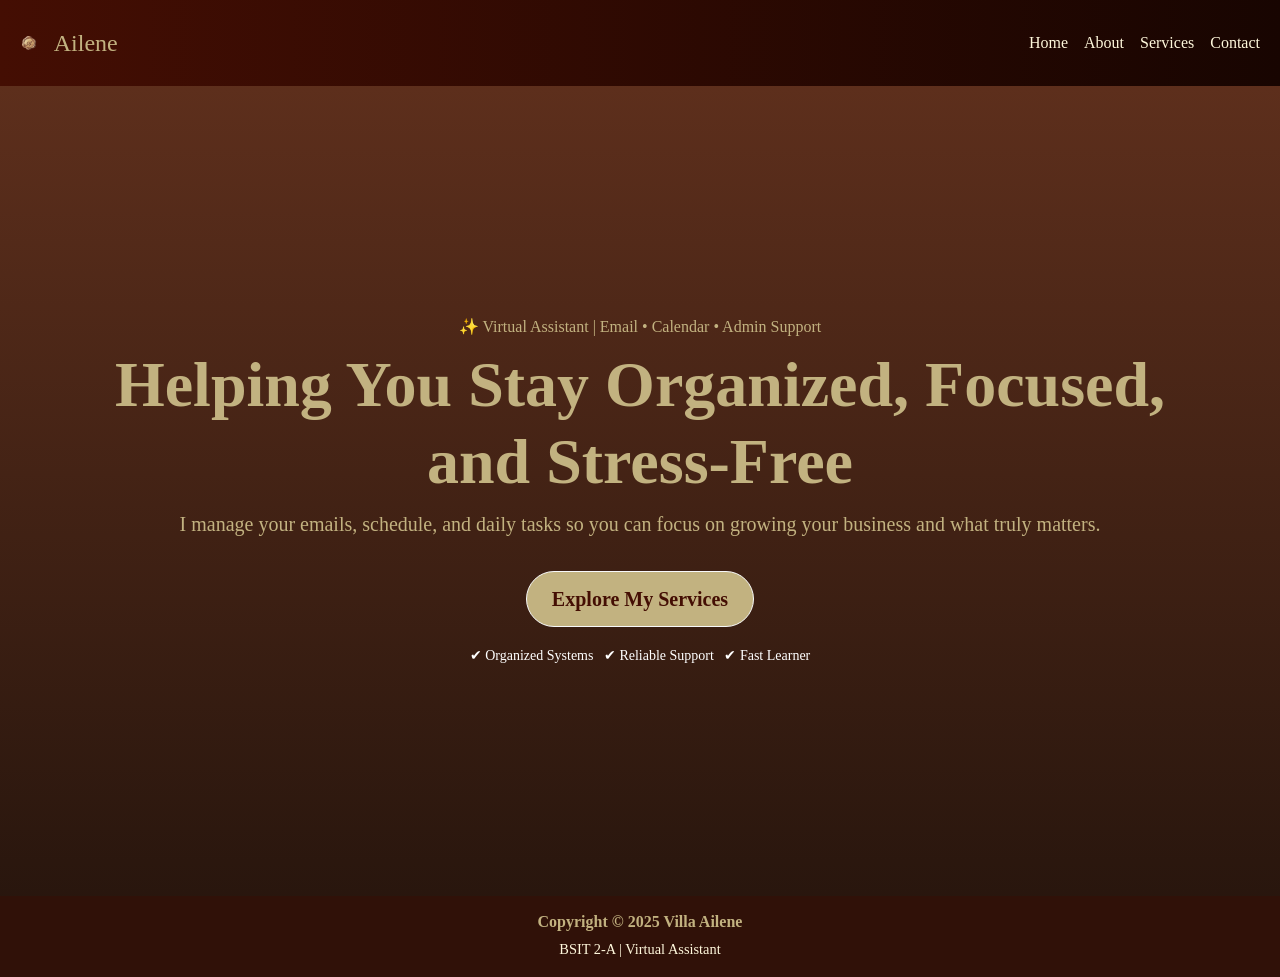
==== index.html @ b61763fe "Add files via upload" ====
<!DOCTYPE html>
<html lang="en">
<head>
  <meta name="viewport" content="width=device-width, initial-scale=1.0">
   <meta charset="UTF-8">
   <title>Villa Ailene | Home</title>
   <link href="https://cdn.jsdelivr.net/npm/bootstrap@5.3.0/dist/css/bootstrap.min.css" rel="stylesheet">
   <link rel="stylesheet" href="style.css">
</head>
<body>
<!-- Navbar -->
<nav class="navbar navbar-expand-lg navbar-dark bg-primary">
  <div class="container-fluid">
    <a class="navbar-brand d-flex align-items-center" href="index.html">
      <img src="logo.png" alt="Ailene Logo" class="logo-img">
      <span class="brand-text">Ailene</span>
    </a>
    <button class="navbar-toggler" type="button" data-bs-toggle="collapse" 
            data-bs-target="#navbarNav" aria-controls="navbarNav" aria-expanded="false" 
            aria-label="Toggle navigation">
      <span class="navbar-toggler-icon"></span>
    </button>
    <div class="collapse navbar-collapse" id="navbarNav">
      <ul class="navbar-nav ms-auto">
        <li class="nav-item"><a class="nav-link active" href="index.html">Home</a></li>
        <li class="nav-item"><a class="nav-link" href="about.html">About</a></li>
        <li class="nav-item"><a class="nav-link" href="services.html">Services</a></li>
        <li class="nav-item"><a class="nav-link" href="contact.html">Contact</a></li>
      </ul>
    </div>
  </div>
</nav>


   <!-- Hero Section -->
<header class="hero d-flex align-items-center text-center text-white">
    <div class="container">
        <p class="mb-2">✨ Virtual Assistant | Email • Calendar • Admin Support</p>
        <h1 class="display-3 fw-bold">Helping You Stay Organized, Focused, and Stress-Free</h1>
        <p class="lead">I manage your emails, schedule, and daily tasks so you can focus on growing your business and what truly matters.</p>
        <a href="services.html" class="btn btn-light btn-lg mt-3">Explore My Services</a>
        <div class="mt-3">
            <small>✔ Organized Systems &nbsp; ✔ Reliable Support &nbsp; ✔ Fast Learner</small>
        </div>
    </div>
</header>

    <!-- Footer -->
    <footer class="footer mt-auto py-3 bg-dark text-white text-center">
        <div class="container">
            <h5 class="fw-bold">Copyright &copy; 2025 Villa Ailene</h5>
            <p class="mb-0">BSIT 2-A | Virtual Assistant </p>
        </div>
    </footer>

    <script src="https://cdn.jsdelivr.net/npm/bootstrap@5.3.0/dist/js/bootstrap.bundle.min.js"></script>
</body>
</html>
---- style.css ----
/* 🔹 GENERAL STYLES */
body {
    font-family: 'Poppins';
    margin: 0;
    display: flex;
    flex-direction: column;
    min-height: 100vh;
    padding: 0;  
    background: #C2B280; 
    color: #180501;
}

/* 🔹 NAVBAR */
.navbar {
    background: linear-gradient(90deg, #440E03, #180501);
}
.navbar-brand {
    font-family: 'Merriweather';
    color: #C2B280  !important;
    font-size: 1.5rem;
}
.nav-link {
    color: #FFF8DC  !important;
    transition: color 0.3s ease;
}
.nav-link:hover {
    color: #C2B280  !important;
}

/* Logo image inside navbar */
.navbar-brand img {
  height: 100%;        /* controls vertical size */
  width: auto;         /* keeps proportions */
  max-height: 60px;
  display: block;
  margin-right: 8px;   /* spacing from nav links */
  border-radius: 6px;  /* optional: rounded corners */
}

/* Adjust for smaller screens */
@media (max-width: 768px) {
  .navbar-brand img {
    height: 30px;      /* smaller logo on mobile */
  }
}


/* 🔹 HERO SECTION (used in index.html) */
.hero {
    height: 90vh;
    background: linear-gradient(rgba(68, 14, 3, 0.8), rgba(24, 5, 1, 0.9)),
                url('https://images.unsplash.com/photo-1498050108023-c5249f4df085?auto=format&fit=crop&q=80&w=1600') no-repeat center center/cover;
}
.hero h1, .hero p {

    color: #C2B280;
}
/* 🔹 Explore Services Button */
.btn-light {
    background-color: #C2B280; /* Beige background */
    color: #440E03;            /* Dark brown text */
    font-weight: bold;
    border-radius: 30px;
    padding: 12px 25px;
    transition: all 0.3s ease;
}

.btn-light:hover {
    background-color: #440E03; /* Dark brown hover */
    color: #FFF8DC;            /* Cream text */
}

/* 🔹 GLASS CARD (used in forms and services) */
.glass-card {
    background: rgba(194, 178, 128, 0.2); /* Transparent beige overlay (#C2B280) */
    border-radius: 15px;
    backdrop-filter: blur(10px);
    box-shadow: 0 4px 20px rgba(24, 5, 1, 0.3); /* Shadow using darkest brown (#180501) */
    transition: transform 0.3s ease, box-shadow 0.3s ease;
}
.glass-card:hover {
    transform: translateY(-8px);
    box-shadow: 0 8px 30px rgba(68, 14, 3, 0.5); /* Shadow using deep brown (#440E03) */
}

/* 🔹 SERVICE IMAGES */
.service-img {
    width: 80px;
    max-height: 80px;
    object-fit: cover;
    border-radius: 10px;
    border: 2px solid #C2B280; /* Beige border */
}

/* 🔹 SOCIAL ICONS */
.icons a {
    font-size: 2rem;
    margin: 0 10px;
    color: #440E03; /* Deep brown icons */
    transition: color 0.3s ease;
}
.icons a:hover {
    color: #C2B280; /* Beige hover */
}

.calendar-img {
    width: 100%;
    max-height: 300px;
    object-fit: cover;
    border-radius: 10px;
    border: 2px solid #C2B280; /* Beige border */
}
.email-page {
    background-color: #C2B280;
    color: #180501;
}
.email-page h1 {
    font-weight: 800;
    color: #1f2d3d;
}

.email-page p {
    color: #555;
    line-height: 1.6;
}
.email-page .card {
    border: none;
    border-radius: 18px;
    padding: 25px;
    background: #ffffff;
    box-shadow: 0 8px 25px rgba(0,0,0,0.08);
    transition: all 0.3s ease;
}

.email-page .card:hover {
    transform: translateY(-4px);
    box-shadow: 0 12px 35px rgba(0,0,0,0.12);
}
.email-page h3 {
    font-weight: 700;
    margin-bottom: 15px;
    color: #0d6efd;
}

.email-page p.text-muted {
    font-size: 0.9rem;
}
.email-page img {
    width: 100%;
    max-width: 100%;
    border-radius: 15px;
    transition: 0.3s ease;
    margin-top: 10px;
}

.email-page img:hover {
    transform: scale(1.02);
    box-shadow: 0 10px 25px rgba(0,0,0,0.2);
}

.email-page .img-caption {
    font-size: 0.85rem;
    color: #777;
    margin-top: 10px;
}

.email-page .email-sample {
    background: #d28941;
    padding: 15px;
    border-left: 5px solid #0d6efd;
    border-radius: 10px;
    margin-bottom: 15px;
}
.email-page .btn-primary {
    border-radius: 25px;
    padding: 10px 22px;
    transition: 0.3s ease;
}

.email-page .btn-primary:hover {
    transform: translateY(-2px);
}
.email-page .tools {
    font-size: 0.95rem;
    color: #444;
}
.email-page .container {
    padding-top: 30px;
    padding-bottom: 30px;
}
/* 🔹 Send Message Button */
.btn-primary {
    background-color: #C2B280; /* Beige background */
    color: #440E03;            /* Dark brown text */
    font-weight: bold;
    border-radius: 30px;
    padding: 12px 25px;
    border: none;
    transition: all 0.3s ease;
}

.btn-primary:hover {
    background-color: #440E03; /* Dark brown hover */
    color: #FFF8DC;            /* Cream text */
}



/* 🔹 FOOTER */
.footer {
    background-color: #301108 !important; /* Deep brown background */
    color: #FFF8DC !important;            /* Cream text color */
    text-align: center;
    padding: 20px 0;
}

/* Footer heading */
.footer h5 {
    font-size: 1rem;
    font-weight: bold;
    color: #C2B280; /* Beige accent */
}

/* Footer paragraph */
.footer p {
    font-size: 0.9rem;
    margin: 0;
    color: #FFF8DC; /* Cream text */  
}
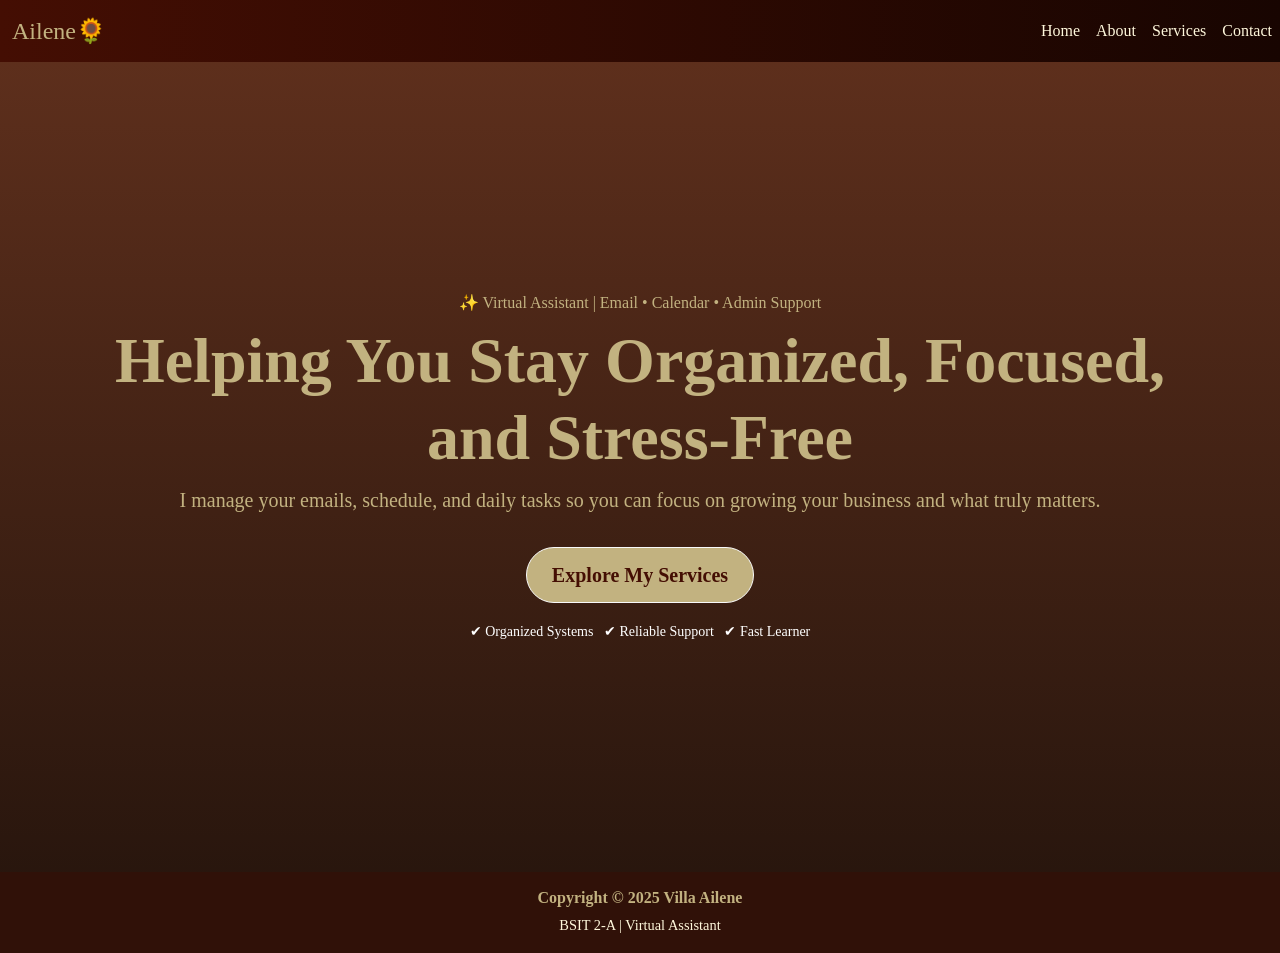
==== commit 972698f2: "Update index.html" ====
--- a/index.html
+++ b/index.html
@@ -12,9 +12,9 @@
 <nav class="navbar navbar-expand-lg navbar-dark bg-primary">
   <div class="container-fluid">
     <a class="navbar-brand d-flex align-items-center" href="index.html">
-      <img src="logo.png" alt="Ailene Logo" class="logo-img">
-      <span class="brand-text">Ailene</span>
+      <span class="brand-text">Ailene🌻</span>
     </a>
+  </div>
     <button class="navbar-toggler" type="button" data-bs-toggle="collapse" 
             data-bs-target="#navbarNav" aria-controls="navbarNav" aria-expanded="false" 
             aria-label="Toggle navigation">
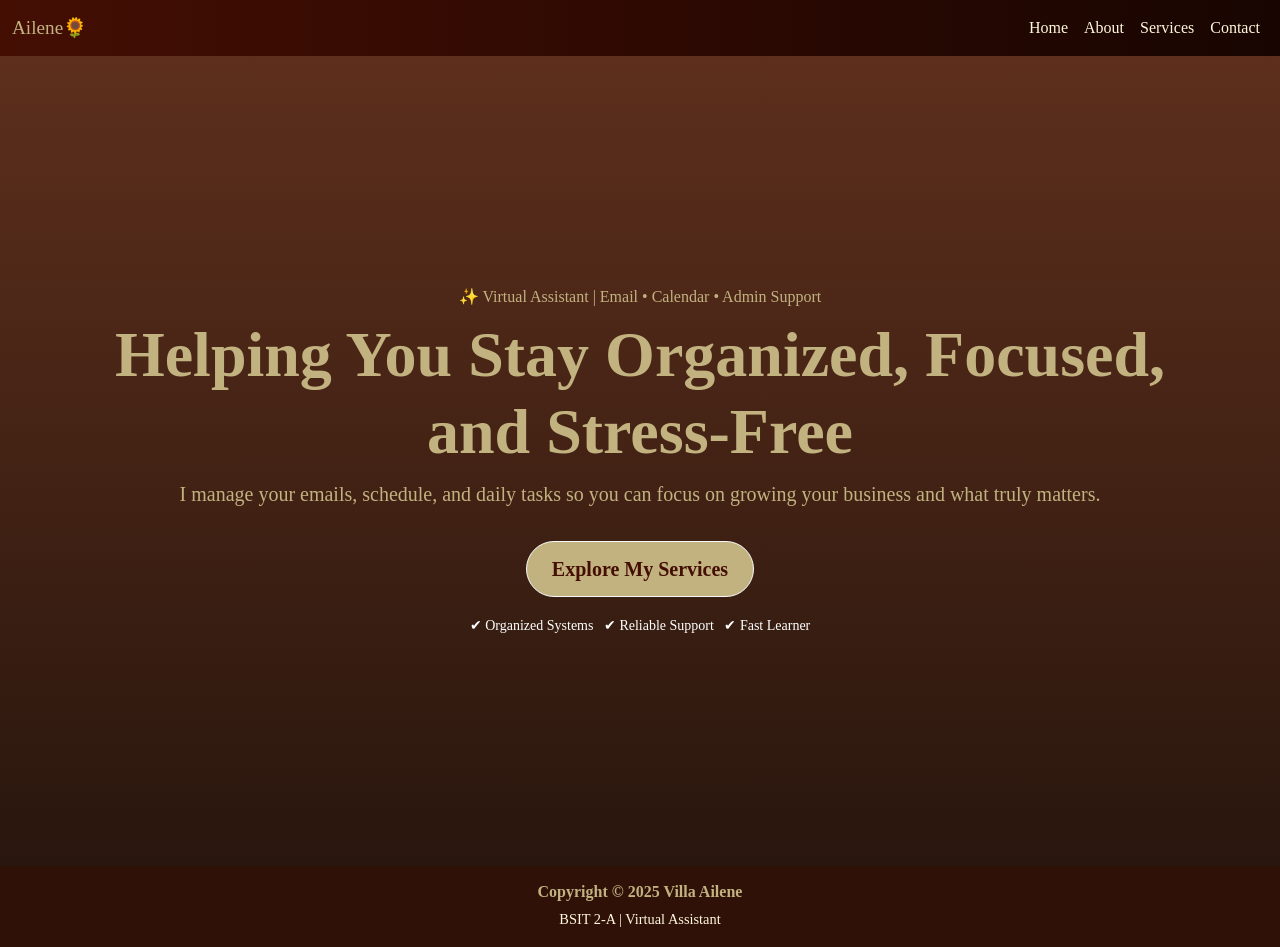
==== commit 64f4d04f: "Update index.html" ====
--- a/index.html
+++ b/index.html
@@ -11,15 +11,19 @@
 <!-- Navbar -->
 <nav class="navbar navbar-expand-lg navbar-dark bg-primary">
   <div class="container-fluid">
-    <a class="navbar-brand d-flex align-items-center" href="index.html">
-      <span class="brand-text">Ailene🌻</span>
+    <!-- Text Logo -->
+    <a class="navbar-brand" href="index.html">
+      Ailene🌻
     </a>
-  </div>
+
+    <!-- Toggler -->
     <button class="navbar-toggler" type="button" data-bs-toggle="collapse" 
             data-bs-target="#navbarNav" aria-controls="navbarNav" aria-expanded="false" 
             aria-label="Toggle navigation">
       <span class="navbar-toggler-icon"></span>
     </button>
+
+    <!-- Menu aligned right -->
     <div class="collapse navbar-collapse" id="navbarNav">
       <ul class="navbar-nav ms-auto">
         <li class="nav-item"><a class="nav-link active" href="index.html">Home</a></li>
--- a/style.css
+++ b/style.css
@@ -17,7 +17,7 @@
 .navbar-brand {
     font-family: 'Merriweather';
     color: #C2B280  !important;
-    font-size: 1.5rem;
+    font-size: 1.2rem;
 }
 .nav-link {
     color: #FFF8DC  !important;
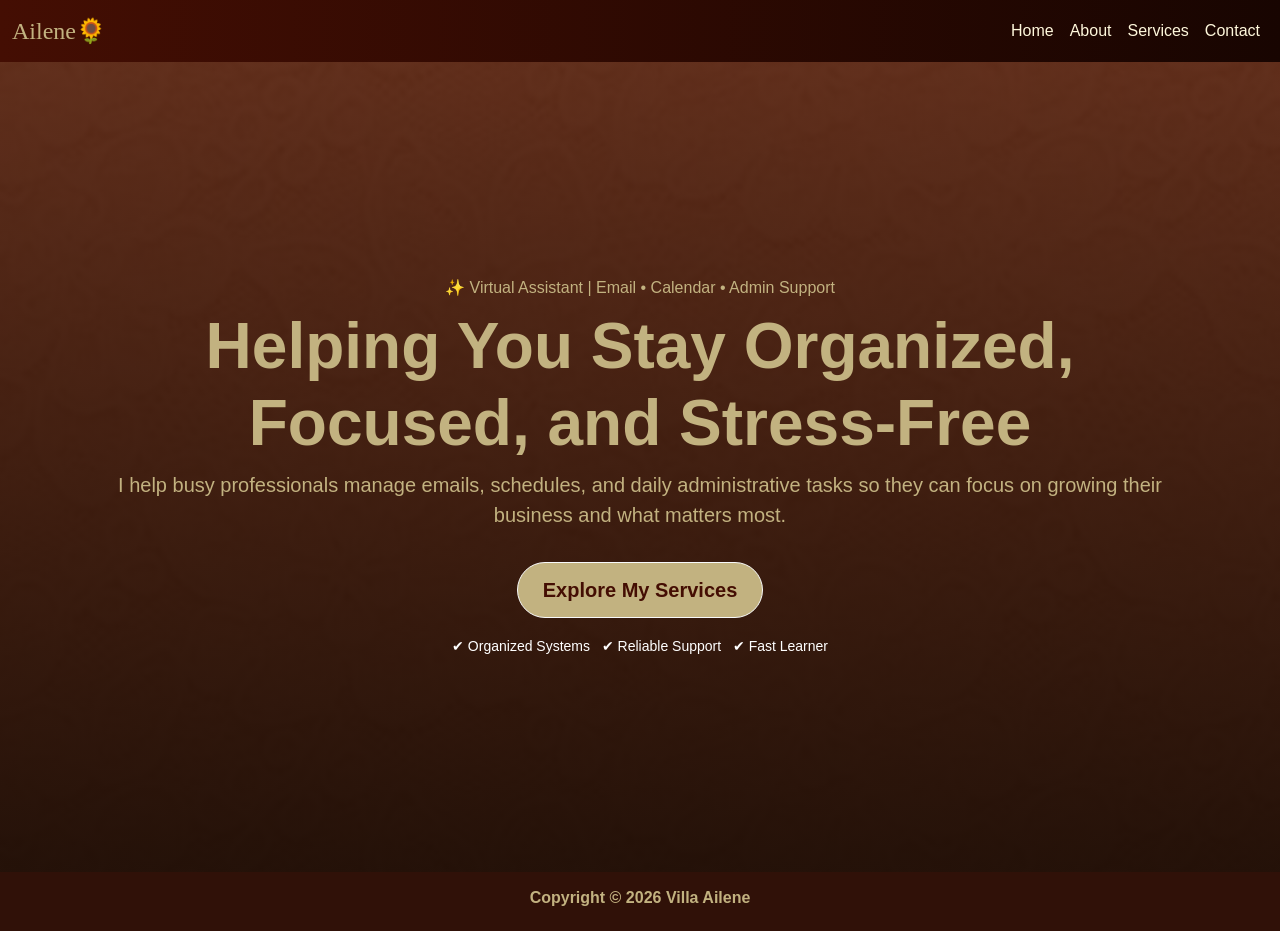
==== commit 3360ccf9: "Add files via upload" ====
--- a/index.html
+++ b/index.html
@@ -11,19 +11,14 @@
 <!-- Navbar -->
 <nav class="navbar navbar-expand-lg navbar-dark bg-primary">
   <div class="container-fluid">
-    <!-- Text Logo -->
-    <a class="navbar-brand" href="index.html">
-      Ailene🌻
+    <a class="navbar-brand d-flex align-items-center" href="index.html">
+      <span class="brand-text">Ailene🌻</span>
     </a>
-
-    <!-- Toggler -->
     <button class="navbar-toggler" type="button" data-bs-toggle="collapse" 
             data-bs-target="#navbarNav" aria-controls="navbarNav" aria-expanded="false" 
             aria-label="Toggle navigation">
       <span class="navbar-toggler-icon"></span>
     </button>
-
-    <!-- Menu aligned right -->
     <div class="collapse navbar-collapse" id="navbarNav">
       <ul class="navbar-nav ms-auto">
         <li class="nav-item"><a class="nav-link active" href="index.html">Home</a></li>
@@ -41,7 +36,7 @@
     <div class="container">
         <p class="mb-2">✨ Virtual Assistant | Email • Calendar • Admin Support</p>
         <h1 class="display-3 fw-bold">Helping You Stay Organized, Focused, and Stress-Free</h1>
-        <p class="lead">I manage your emails, schedule, and daily tasks so you can focus on growing your business and what truly matters.</p>
+        <p class="lead">I help busy professionals manage emails, schedules, and daily administrative tasks so they can focus on growing their business and what matters most.</p>
         <a href="services.html" class="btn btn-light btn-lg mt-3">Explore My Services</a>
         <div class="mt-3">
             <small>✔ Organized Systems &nbsp; ✔ Reliable Support &nbsp; ✔ Fast Learner</small>
@@ -52,8 +47,7 @@
     <!-- Footer -->
     <footer class="footer mt-auto py-3 bg-dark text-white text-center">
         <div class="container">
-            <h5 class="fw-bold">Copyright &copy; 2025 Villa Ailene</h5>
-            <p class="mb-0">BSIT 2-A | Virtual Assistant </p>
+            <h5 class="fw-bold">Copyright &copy; 2026 Villa Ailene</h5>
         </div>
     </footer>
 
--- a/style.css
+++ b/style.css
@@ -1,13 +1,17 @@
-/* 🔹 GENERAL STYLES */
+/* 🔹 GENERAL BODY STYLES */
 body {
-    font-family: 'Poppins';
-    margin: 0;
-    display: flex;
-    flex-direction: column;
-    min-height: 100vh;
-    padding: 0;  
-    background: #C2B280; 
-    color: #180501;
+  font-family: 'Poppins', sans-serif;
+  margin: 0;
+  display: flex;
+  flex-direction: column;
+  min-height: 100vh;
+  padding: 0;
+  color: #180501;
+
+  /* Background image with overlay */
+  background: linear-gradient(rgba(195, 127, 32, 0.512), rgba(103, 81, 5, 0.7)),
+              url('flowers.jpg') no-repeat center center fixed;
+  background-size: cover;
 }
 
 /* 🔹 NAVBAR */
@@ -17,7 +21,7 @@
 .navbar-brand {
     font-family: 'Merriweather';
     color: #C2B280  !important;
-    font-size: 1.2rem;
+    font-size: 1.5rem;
 }
 .nav-link {
     color: #FFF8DC  !important;
@@ -55,6 +59,143 @@
 
     color: #C2B280;
 }
+
+/* Two font colors */
+body {
+  color: #333; /* normal text */
+  font-family: 'Segoe UI', sans-serif;
+}
+
+.highlight {
+  color: #6D2932; /* maroon highlight */
+  font-weight: bold;
+}
+
+.hero-section {
+  height: 40vh; /* full hero height */
+   background: linear-gradient(rgba(87, 19, 5, 0.673), rgba(24, 5, 1, 0.9)),
+                url('image-2.jpg') no-repeat center center/cover;
+  position: relative;
+  color: #fff; /* text color */
+}
+
+.hero-section h1 {
+  font-size: clamp(2rem, 5vw, 4rem);
+  font-weight: 700;
+  color: #d5c2aa; /* cream text for contrast */
+}
+
+.italic {
+  font-style: italic;
+  font-family: 'Georgia', serif;
+}
+
+/* General highlight styling */
+.highlight {
+  color: #800000; /* Maroon accent */
+  font-weight: bold;
+}
+
+/* Section headings */
+.about-section h2,
+.mission h2 {
+  font-size: 2.2rem;
+  color: #800000;
+  margin-bottom: 1rem;
+  position: relative;
+}
+
+.about-section h2::after,
+.mission h2::after {
+  content: "";
+  display: block;
+  width: 60px;
+  height: 3px;
+  background-color: #d2b48c; /* Warm beige underline */
+  margin: 0.5rem auto;
+  border-radius: 2px;
+}
+
+/* Paragraph styling */
+.about-section p.lead,
+.mission p.lead {
+  text-align: justify;
+  font-size: 1.15rem;
+  line-height: 1.8;
+  color: #3c2f2f; /* softer dark brown */
+  max-width: 800px;
+  margin: 0 auto 2rem auto;
+  padding: 1.5rem 2rem;
+  background: #fdfaf6; /* soft beige background */
+  border-left: 5px solid #800000; /* maroon accent line */
+  border-radius: 8px;
+  box-shadow: 0 4px 10px rgba(128, 0, 0, 0.08);
+  transition: transform 0.3s ease, box-shadow 0.3s ease;
+}
+
+.about-section p.lead:hover,
+.mission p.lead:hover {
+  transform: translateY(-3px);
+  box-shadow: 0 6px 14px rgba(128, 0, 0, 0.15);
+}
+
+
+.about-section p.lead,
+.mission p.lead {
+  text-align: justify;
+}
+
+/* Free Trial Section */
+.free-trial {
+  background: linear-gradient(135deg, #f5f0e6, #fff); /* soft beige gradient */
+  border: 2px solid #800000; /* maroon border */
+  border-radius: 12px;
+  box-shadow: 0 6px 20px rgba(128, 0, 0, 0.2); /* subtle maroon glow */
+  transition: transform 0.3s ease, box-shadow 0.3s ease;
+}
+
+.free-trial:hover {
+  transform: translateY(-5px);
+  box-shadow: 0 10px 25px rgba(128, 0, 0, 0.3);
+}
+
+.free-trial h2 {
+  color: #800000; /* maroon headline */
+  font-size: 2rem;
+}
+
+.free-trial p {
+  color: #333;
+  max-width: 800px;
+  margin: 0 auto;
+}
+
+.free-trial .btn-success {
+  background-color: #800000; /* maroon button */
+  border: none;
+  padding: 12px 30px;
+  font-size: 1.2rem;
+  border-radius: 8px;
+  transition: background-color 0.3s ease, transform 0.2s ease;
+}
+
+.free-trial .btn-success:hover {
+  background-color: #a83232; /* lighter maroon on hover */
+  transform: scale(1.05);
+}
+
+
+/* Skills section icons */
+.skills img {
+  transition: transform 0.3s ease, filter 0.3s ease;
+}
+
+.skills img:hover {
+  transform: scale(1.15);
+  filter: drop-shadow(0 0 6px #800000);
+}
+
+
 /* 🔹 Explore Services Button */
 .btn-light {
     background-color: #C2B280; /* Beige background */
@@ -110,84 +251,448 @@
     border-radius: 10px;
     border: 2px solid #C2B280; /* Beige border */
 }
+
+
+/* 🔹 FOOTER */
+.footer {
+    background-color: #301108 !important; /* Deep brown background */
+    color: #FFF8DC !important;            /* Cream text color */
+    text-align: center;
+    padding: 20px 0;
+}
+
+/* Footer heading */
+.footer h5 {
+    font-size: 1rem;
+    font-weight: bold;
+    color: #C2B280; /* Beige accent */
+}
+
+/* Footer paragraph */
+.footer p {
+    font-size: 0.9rem;
+    margin: 0;
+    color: #FFF8DC; /* Cream text */  
+}
+
+    
+/* 🔹 NAVBAR */
+.navbar {
+    background: linear-gradient(90deg, #440E03, #180501);
+}
+.navbar-brand {
+    font-family: 'Merriweather';
+    color: #C2B280  !important;
+    font-size: 1.5rem;
+}
+.nav-link {
+    color: #FFF8DC  !important;
+    transition: color 0.3s ease;
+}
+.nav-link:hover {
+    color: #C2B280  !important;
+}
+
+/* Logo image inside navbar */
+.navbar-brand img {
+  height: 100%;        /* controls vertical size */
+  width: auto;         /* keeps proportions */
+  max-height: 60px;
+  display: block;
+  margin-right: 8px;   /* spacing from nav links */
+  border-radius: 6px;  /* optional: rounded corners */
+}
+
+/* Adjust for smaller screens */
+@media (max-width: 768px) {
+  .navbar-brand img {
+    height: 30px;      /* smaller logo on mobile */
+  }
+}
+
+
+/* 🔹 HERO SECTION (used in index.html) */
+.hero {
+    height: 90vh;
+    background: linear-gradient(rgba(68, 14, 3, 0.8), rgba(24, 5, 1, 0.9)),
+                url('https://images.unsplash.com/photo-1498050108023-c5249f4df085?auto=format&fit=crop&q=80&w=1600') no-repeat center center/cover;
+}
+.hero h1, .hero p {
+
+    color: #C2B280;
+}
+
+/* Two font colors */
+body {
+  color: #333; /* normal text */
+  font-family: 'Segoe UI', sans-serif;
+}
+
+.highlight {
+  color: #6D2932; /* maroon highlight */
+  font-weight: bold;
+}
+
+.hero-section {
+  height: 40vh; /* full hero height */
+   background: linear-gradient(rgba(87, 19, 5, 0.673), rgba(24, 5, 1, 0.9)),
+                url('image-2.jpg') no-repeat center center/cover;
+  position: relative;
+  color: #fff; /* text color */
+}
+
+.hero-section h1 {
+  font-size: clamp(2rem, 5vw, 4rem);
+  font-weight: 700;
+  color: #d5c2aa; /* cream text for contrast */
+}
+
+.italic {
+  font-style: italic;
+  font-family: 'Georgia', serif;
+}
+
+/* General highlight styling */
+.highlight {
+  color: #800000; /* Maroon accent */
+  font-weight: bold;
+}
+
+/* Section headings */
+.about-section h2,
+.mission h2 {
+  font-size: 2.2rem;
+  color: #800000;
+  margin-bottom: 1rem;
+  position: relative;
+}
+
+.about-section h2::after,
+.mission h2::after {
+  content: "";
+  display: block;
+  width: 60px;
+  height: 3px;
+  background-color: #d2b48c; /* Warm beige underline */
+  margin: 0.5rem auto;
+  border-radius: 2px;
+}
+
+/* Paragraph styling */
+.about-section p.lead,
+.mission p.lead {
+  text-align: justify;
+  font-size: 1.15rem;
+  line-height: 1.8;
+  color: #3c2f2f; /* softer dark brown */
+  max-width: 800px;
+  margin: 0 auto 2rem auto;
+  padding: 1.5rem 2rem;
+  background: #fdfaf6; /* soft beige background */
+  border-left: 5px solid #800000; /* maroon accent line */
+  border-radius: 8px;
+  box-shadow: 0 4px 10px rgba(128, 0, 0, 0.08);
+  transition: transform 0.3s ease, box-shadow 0.3s ease;
+}
+
+.about-section p.lead:hover,
+.mission p.lead:hover {
+  transform: translateY(-3px);
+  box-shadow: 0 6px 14px rgba(128, 0, 0, 0.15);
+}
+
+
+.about-section p.lead,
+.mission p.lead {
+  text-align: justify;
+}
+
+/* Free Trial Section */
+.free-trial {
+  background: linear-gradient(135deg, #f5f0e6, #fff); /* soft beige gradient */
+  border: 2px solid #800000; /* maroon border */
+  border-radius: 12px;
+  box-shadow: 0 6px 20px rgba(128, 0, 0, 0.2); /* subtle maroon glow */
+  transition: transform 0.3s ease, box-shadow 0.3s ease;
+}
+
+.free-trial:hover {
+  transform: translateY(-5px);
+  box-shadow: 0 10px 25px rgba(128, 0, 0, 0.3);
+}
+
+.free-trial h2 {
+  color: #800000; /* maroon headline */
+  font-size: 2rem;
+}
+
+.free-trial p {
+  color: #333;
+  max-width: 800px;
+  margin: 0 auto;
+}
+
+.free-trial .btn-success {
+  background-color: #800000; /* maroon button */
+  border: none;
+  padding: 12px 30px;
+  font-size: 1.2rem;
+  border-radius: 8px;
+  transition: background-color 0.3s ease, transform 0.2s ease;
+}
+
+.free-trial .btn-success:hover {
+  background-color: #a83232; /* lighter maroon on hover */
+  transform: scale(1.05);
+}
+
+
+/* Skills section icons */
+.skills img {
+  transition: transform 0.3s ease, filter 0.3s ease;
+}
+
+.skills img:hover {
+  transform: scale(1.15);
+  filter: drop-shadow(0 0 6px #800000);
+}
+
+
+/* 🔹 Explore Services Button */
+.btn-light {
+    background-color: #C2B280; /* Beige background */
+    color: #440E03;            /* Dark brown text */
+    font-weight: bold;
+    border-radius: 30px;
+    padding: 12px 25px;
+    transition: all 0.3s ease;
+}
+
+.btn-light:hover {
+    background-color: #440E03; /* Dark brown hover */
+    color: #FFF8DC;            /* Cream text */
+}
+
+/* 🔹 GLASS CARD (used in forms and services) */
+.glass-card {
+    background: rgba(194, 178, 128, 0.2); /* Transparent beige overlay (#C2B280) */
+    border-radius: 15px;
+    backdrop-filter: blur(10px);
+    box-shadow: 0 4px 20px rgba(24, 5, 1, 0.3); /* Shadow using darkest brown (#180501) */
+    transition: transform 0.3s ease, box-shadow 0.3s ease;
+}
+.glass-card:hover {
+    transform: translateY(-8px);
+    box-shadow: 0 8px 30px rgba(68, 14, 3, 0.5); /* Shadow using deep brown (#440E03) */
+}
+
+/* 🔹 SERVICE IMAGES */
+.service-img {
+    width: 80px;
+    max-height: 80px;
+    object-fit: cover;
+    border-radius: 10px;
+    border: 2px solid #C2B280; /* Beige border */
+}
+
+/* 🔹 SOCIAL ICONS */
+.icons a {
+    font-size: 2rem;
+    margin: 0 10px;
+    color: #440E03; /* Deep brown icons */
+    transition: color 0.3s ease;
+}
+.icons a:hover {
+    color: #C2B280; /* Beige hover */
+}
+/* 🔹 CALENDAR PAGE WRAPPER */
+.calendar-page {
+  color: #180501;
+  font-family: 'Poppins', sans-serif;
+  padding: 40px 20px;
+}
+
+/* Page heading */
+.calendar-page h1 {
+  font-weight: 800;
+  color: #561C24; /* deep maroon */
+  margin-bottom: 1rem;
+  text-align: center;
+}
+
+.calendar-page p {
+  color: #3c2f2f; /* softer dark brown */
+  line-height: 1.7;
+  text-align: center;
+  margin-bottom: 2rem;
+}
+
+/* 🔹 Calendar Intro Paragraph */
+.calendar-page .calendar-intro {
+  font-size: 1.15rem;                 /* slightly larger for emphasis */
+  line-height: 1.8;                   /* comfortable spacing */
+  color: #3c2f2f;                     /* soft dark brown for readability */
+  text-align: center;                 /* centered for balance */
+  max-width: 800px;
+  margin: 0 auto 2rem auto;           /* centered block with spacing */
+  padding: 10px 15px;
+  border-left: 4px solid #C2B280;     /* subtle beige accent line */
+  background: rgba(194, 178, 128, 0.08); /* very light beige tint */
+  border-radius: 6px;
+}
+
+/* 🔹 Calendar images */
+.calendar-page .calendar-img {
+  width: 100%;
+  max-width: 900px;
+  border-radius: 12px;
+  box-shadow: 0 6px 20px rgba(0,0,0,0.1);
+  transition: transform 0.3s ease, box-shadow 0.3s ease;
+}
+
+.calendar-page .calendar-img:hover {
+  transform: scale(1.02);
+  box-shadow: 0 10px 25px rgba(0,0,0,0.15);
+}
+
+/* 🔹 Section headings */
+.calendar-page h4 {
+  color: #800000; /* maroon accent */
+  font-weight: 700;
+  margin-top: 1.5rem;
+  margin-bottom: 1rem;
+}
+
+/* Lists */
+.calendar-page ul {
+  list-style: none;
+  padding-left: 0;
+}
+
+.calendar-page ul li {
+  background: #fdfaf6;
+  border-left: 5px solid #800000;
+  padding: 10px 15px;
+  margin-bottom: 8px;
+  border-radius: 8px;
+  box-shadow: 0 4px 10px rgba(128,0,0,0.08);
+  transition: transform 0.2s ease;
+}
+
+.calendar-page ul li:hover {
+  transform: translateX(5px);
+}
+
+/* 🔹 Back button */
+.calendar-page .btn-primary {
+  color: #180501;            /* dark brown text */
+  font-weight: bold;
+  border-radius: 30px;
+  padding: 12px 25px;
+  border: none;
+  transition: all 0.3s ease;
+}
+
+.calendar-page .btn-primary:hover {
+  background-color: #440E03; /* deep brown hover */
+  color: #FFF8DC;            /* cream text */
+  transform: translateY(-2px);
+}
+
+
+/* 🔹 EMAIL PAGE WRAPPER */
 .email-page {
-    background-color: #C2B280;
-    color: #180501;
-}
+  color: #180501;
+  font-family: 'Poppins', sans-serif;
+  padding-top: 40px;
+  padding-bottom: 40px;
+}
+
+/* Headings */
 .email-page h1 {
-    font-weight: 800;
-    color: #1f2d3d;
-}
-
+  font-weight: 800;
+  color: #561C24; /* deep maroon */
+  margin-bottom: 1rem;
+}
+
+.email-page h3 {
+  font-weight: 700;
+  margin-bottom: 15px;
+  color: #800000; /* maroon accent */
+}
+
+/* Paragraphs */
 .email-page p {
-    color: #555;
-    line-height: 1.6;
-}
+  line-height: 1.7;
+}
+
+.email-page p.text-muted {
+  font-size: 0.9rem;
+}
+
+
+/* 🔹 Images */
+.email-page img {
+  width: 100%;
+  max-width: 750px;   /* keeps images neat and not oversized */
+  border-radius: 12px;
+  transition: transform 0.3s ease, box-shadow 0.3s ease;
+  margin: 15px auto;  /* centers the image */
+  display: inline-block;   /* instead of block */
+  vertical-align: middle;  /* aligns them neatly */
+}
+
+
 .email-page .card {
-    border: none;
-    border-radius: 18px;
-    padding: 25px;
-    background: #ffffff;
-    box-shadow: 0 8px 25px rgba(0,0,0,0.08);
-    transition: all 0.3s ease;
-}
-
-.email-page .card:hover {
-    transform: translateY(-4px);
-    box-shadow: 0 12px 35px rgba(0,0,0,0.12);
-}
-.email-page h3 {
-    font-weight: 700;
-    margin-bottom: 15px;
-    color: #0d6efd;
-}
-
-.email-page p.text-muted {
-    font-size: 0.9rem;
-}
-.email-page img {
-    width: 100%;
-    max-width: 100%;
-    border-radius: 15px;
-    transition: 0.3s ease;
-    margin-top: 10px;
-}
+    background: none;
+  border: none;              /* optional: removes the card border */
+  box-shadow: none;          /* optional: removes the shadow if you want it cleaner */
+}
+
 
 .email-page img:hover {
-    transform: scale(1.02);
-    box-shadow: 0 10px 25px rgba(0,0,0,0.2);
+  transform: scale(1.03);
+  box-shadow: 0 8px 20px rgba(0,0,0,0.15);
 }
 
 .email-page .img-caption {
-    font-size: 0.85rem;
-    color: #777;
-    margin-top: 10px;
-}
-
-.email-page .email-sample {
-    background: #d28941;
-    padding: 15px;
-    border-left: 5px solid #0d6efd;
-    border-radius: 10px;
-    margin-bottom: 15px;
-}
+  font-size: 0.85rem;
+  color: #595353;
+  margin-top: 8px;
+  text-align: center;
+}
+
+
+/* 🔹 Special Highlight Box (for sample emails, workflows, etc.) */
+.email-page .highlight-box {
+  border-left: 5px solid #800000;
+  padding: 15px;
+  border-radius: 10px;
+  margin-bottom: 20px;
+  box-shadow: 0 4px 12px rgba(128,0,0,0.08);
+}
+
+/* 🔹 Buttons */
 .email-page .btn-primary {
-    border-radius: 25px;
-    padding: 10px 22px;
-    transition: 0.3s ease;
+  color: #180501;            /* dark brown text */
+  font-weight: bold;
+  border-radius: 30px;
+  padding: 12px 25px;
+  border: none;
+  transition: all 0.3s ease;
 }
 
 .email-page .btn-primary:hover {
-    transform: translateY(-2px);
-}
-.email-page .tools {
-    font-size: 0.95rem;
-    color: #444;
-}
-.email-page .container {
-    padding-top: 30px;
-    padding-bottom: 30px;
-}
+  background-color: #440E03; /* deep brown hover */
+  color: #FFF8DC;            /* cream text */
+  transform: translateY(-2px);
+}
+
+/* Back button spacing */
+.email-page .back-btn {
+  margin-top: 30px;
+}
+
 /* 🔹 Send Message Button */
 .btn-primary {
     background-color: #C2B280; /* Beige background */
@@ -202,16 +707,342 @@
 .btn-primary:hover {
     background-color: #440E03; /* Dark brown hover */
     color: #FFF8DC;            /* Cream text */
-}
-
-
-
+}/* 🔹 Task Section Wrapper */
+.task-section {
+  font-family: 'Poppins', sans-serif;
+  color: #180501; /* deep brown text */
+}
+
+/* Headings */
+.task-section h1 {
+  font-weight: 800;
+  color: #561C24; /* deep maroon */
+  margin-bottom: 1rem;
+}
+
+.task-section h3 {
+  font-weight: 700;
+  color: #800000; /* maroon accent */
+  margin-bottom: 15px;
+}
+
+/* Paragraphs */
+.task-section p {
+  line-height: 1.7;
+  color: #3c2f2f; /* softer dark brown */
+}
+
+/* 🔹 Cards */
+.task-section .card {
+  border: none;
+  border-radius: 15px;
+  padding: 25px;
+  background: rgba(255, 255, 255, 0.9); /* soft white overlay */
+  box-shadow: 0 6px 20px rgba(0,0,0,0.08);
+  transition: all 0.3s ease;
+  margin-bottom: 2rem;
+}
+
+.task-section .card:hover {
+  transform: translateY(-4px);
+  box-shadow: 0 12px 30px rgba(0,0,0,0.12);
+}
+
+/* 🔹 Lists inside cards */
+.task-section .card p {
+  margin-bottom: 8px;
+}
+
+/* 🔹 Dashboard Image */
+.task-section .leadgen-img {
+  width: 100%;
+  max-width: 800px;
+  border-radius: 12px;
+  margin: 15px auto;
+  display: block;
+  transition: transform 0.3s ease, box-shadow 0.3s ease;
+}
+
+.task-section .leadgen-img:hover {
+  transform: scale(1.02);
+  box-shadow: 0 10px 25px rgba(0,0,0,0.15);
+}
+
+/* 🔹 Back Button */
+.task-section .btn-primary {
+  background-color: #C2B280; /* beige */
+  color: #440E03;            /* dark brown text */
+  font-weight: bold;
+  border-radius: 30px;
+  padding: 12px 25px;
+  border: none;
+  transition: all 0.3s ease;
+}
+
+.task-section .btn-primary:hover {
+  background-color: #440E03; /* deep brown hover */
+  color: #FFF8DC;            /* cream text */
+  transform: translateY(-2px);
+}
+
+
+/* 🔹 Lead Section Wrapper */
+.lead-section {
+  font-family: 'Poppins', sans-serif;
+  color: #180501; /* deep brown text */
+  padding-top: 40px;
+  padding-bottom: 40px;
+}
+
+/* Headings */
+.lead-section h1 {
+  font-weight: 800;
+  color: #561C24; /* deep maroon */
+  margin-bottom: 1rem;
+  text-align: center;
+}
+
+.lead-section h3 {
+  font-weight: 700;
+  color: #800000; /* maroon accent */
+  margin-bottom: 15px;
+}
+
+/* Paragraphs */
+.lead-section p {
+  line-height: 1.7;
+  color: #3c2f2f; /* softer dark brown */
+}
+
+/* 🔹 Cards (transparent background) */
+.lead-section .card {
+  border: none !important;
+  border-radius: 15px;
+  padding: 25px;
+  background: transparent !important; /* removes white background */
+  box-shadow: none !important;        /* removes shadow if you want it flat */
+  transition: all 0.3s ease;
+  margin-bottom: 2rem;
+}
+
+.lead-section .card:hover {
+  transform: translateY(-4px);
+}
+
+/* 🔹 Lead Tracking Image */
+.lead-section .leadgen-img {
+  width: 100%;
+  max-width: 800px;
+  border-radius: 12px;
+  margin: 15px auto;
+  display: block;
+  transition: transform 0.3s ease, box-shadow 0.3s ease;
+}
+
+.lead-section .leadgen-img:hover {
+  transform: scale(1.02);
+  box-shadow: 0 10px 25px rgba(0,0,0,0.15);
+}
+
+/* 🔹 Workflow List */
+.lead-section ul {
+  list-style: none;
+  padding-left: 0;
+}
+
+.lead-section ul li {
+  background: #fdfaf6; /* soft beige background */
+  border-left: 5px solid #800000; /* maroon accent line */
+  padding: 10px 15px;
+  margin-bottom: 8px;
+  border-radius: 8px;
+  box-shadow: 0 4px 10px rgba(128,0,0,0.08);
+  transition: transform 0.2s ease;
+}
+
+.lead-section ul li:hover {
+  transform: translateX(5px);
+}
+
+/* 🔹 Back Button */
+.lead-section .btn-primary {
+  background-color: #C2B280; /* beige */
+  color: #440E03;            /* dark brown text */
+  font-weight: bold;
+  border-radius: 30px;
+  padding: 12px 25px;
+  border: none;
+  transition: all 0.3s ease;
+}
+
+.lead-section .btn-primary:hover {
+  background-color: #440E03; /* deep brown hover */
+  color: #FFF8DC;            /* cream text */
+  transform: translateY(-2px);
+}
+
+/* 🔹 Sample Section Wrapper */
+.hook-section {
+  font-family: 'Poppins', sans-serif;
+  color: #180501;
+  padding-top: 40px;
+  margin-bottom: 60px;
+  padding-bottom: 40px;
+  text-align: center;
+}
+
+.hook-section h2 {
+  font-weight: 800;
+  color: #561C24; /* deep maroon */
+  margin-bottom: 1rem;
+}
+
+.hook-section .subtitle {
+  font-size: 1.2rem;
+  color: #3c2f2f;
+  margin-bottom: 2rem;
+  max-width: 800px;
+  margin-left: auto;
+  margin-right: auto;
+}
+
+.market-card {
+  font-size: 1.2rem;
+  border-radius: 12px;
+  padding: 40px;
+  margin: 40px 0;              /* space between rows */
+  background: transparent;
+  box-shadow: none;
+  text-align: center;
+  width: 100%;                 /* stretch across full row */
+  display: block;
+}
+
+.market-card h3 {
+  font-weight: 800;
+  color: #561C24;
+  margin-bottom: 20px;
+}
+
+.market-card p {
+  color: #3c2f2f;
+  line-height: 1.8;
+  margin-bottom: 20px;
+  max-width: 900px;
+  margin-left: auto;
+  margin-right: auto;
+}
+
+.market-card img {
+  width: 100%;
+  max-width: 1000px;
+  border-radius: 12px;
+  margin: 20px auto;
+  display: block;
+  transition: transform 0.3s ease, box-shadow 0.3s ease;
+}
+
+.market-card img:hover {
+  transform: scale(1.02);
+  box-shadow: 0 10px 25px rgba(0,0,0,0.15);
+}
+
+
+/* 🔹 Website Support Section Wrapper */
+.website-section {
+  font-family: 'Poppins', sans-serif;
+  color: #180501; /* deep brown text */
+}
+
+/* Headings */
+.website-section h1 {
+  font-weight: 800;
+  color: #561C24; /* deep maroon */
+  text-align: center;
+}
+
+.website-section h3 {
+  font-weight: 700;
+  color: #800000; /* maroon accent */
+}
+
+/* Paragraphs */
+.website-section p {
+  line-height: 1.7;
+  color: #3c2f2f; /* softer dark brown */
+}
+
+/* 🔹 Cards (transparent background) */
+.website-section .card {
+  border: none !important;
+  border-radius: 15px;
+  padding: 25px;
+  background: transparent !important; /* no white background */
+  box-shadow: none !important;        /* flat style */
+  transition: all 0.3s ease;
+  text-align: center;
+}
+
+.website-section .card:hover {
+  transform: translateY(-4px);
+}
+
+/* 🔹 Tool Images (VS Code, NetBeans, XAMPP) */
+.website-section .card img {
+  width: 100%;
+  height: 300px;
+  max-width: 300px;
+  border-radius: 12px;
+  margin: 15px auto;
+  display: block;
+  transition: transform 0.3s ease;
+}
+
+.website-section .card img:hover {
+  transform: scale(1.05);
+}
+
+/* 🔹 Workflow List */
+.website-section ul {
+  list-style: none;
+  padding-left: 0;
+  margin: 0;
+  margin-top: 20px;
+  margin-bottom: 40px;
+  width: 100%; /* stretch full width */
+}
+
+.website-section ul li {
+  border-left: 5px solid #800000; /* maroon accent line */
+  padding: 12px 18px;
+  margin-bottom: 8px;
+  border-radius: 8px;
+  background: #fdfaf6; /* soft beige background */
+  font-size: 1rem;
+  font-weight: 500;
+  color: #3c2f2f; /* softer dark brown */
+  box-shadow: none;        /* remove shadow */
+  transition: transform 0.2s ease;
+  width: 100%; /* make each item stretch across container */
+}
+
+.website-section ul li:hover {
+  transform: translateX(5px);
+}
+
+.icons a {
+  text-decoration: none;   /* removes underline */
+  margin: 0 15px;          /* spacing between icons */
+  color: #4b2e2e;          /* dark brown */
+  font-size: 2rem;         /* icon size */
+}
 /* 🔹 FOOTER */
 .footer {
-    background-color: #301108 !important; /* Deep brown background */
+    background-color: #301108  !important; /* Deep brown background */
     color: #FFF8DC !important;            /* Cream text color */
     text-align: center;
     padding: 20px 0;
+    margin-top: auto;
 }
 
 /* Footer heading */
@@ -228,3 +1059,4 @@
     color: #FFF8DC; /* Cream text */  
 }
 
+    
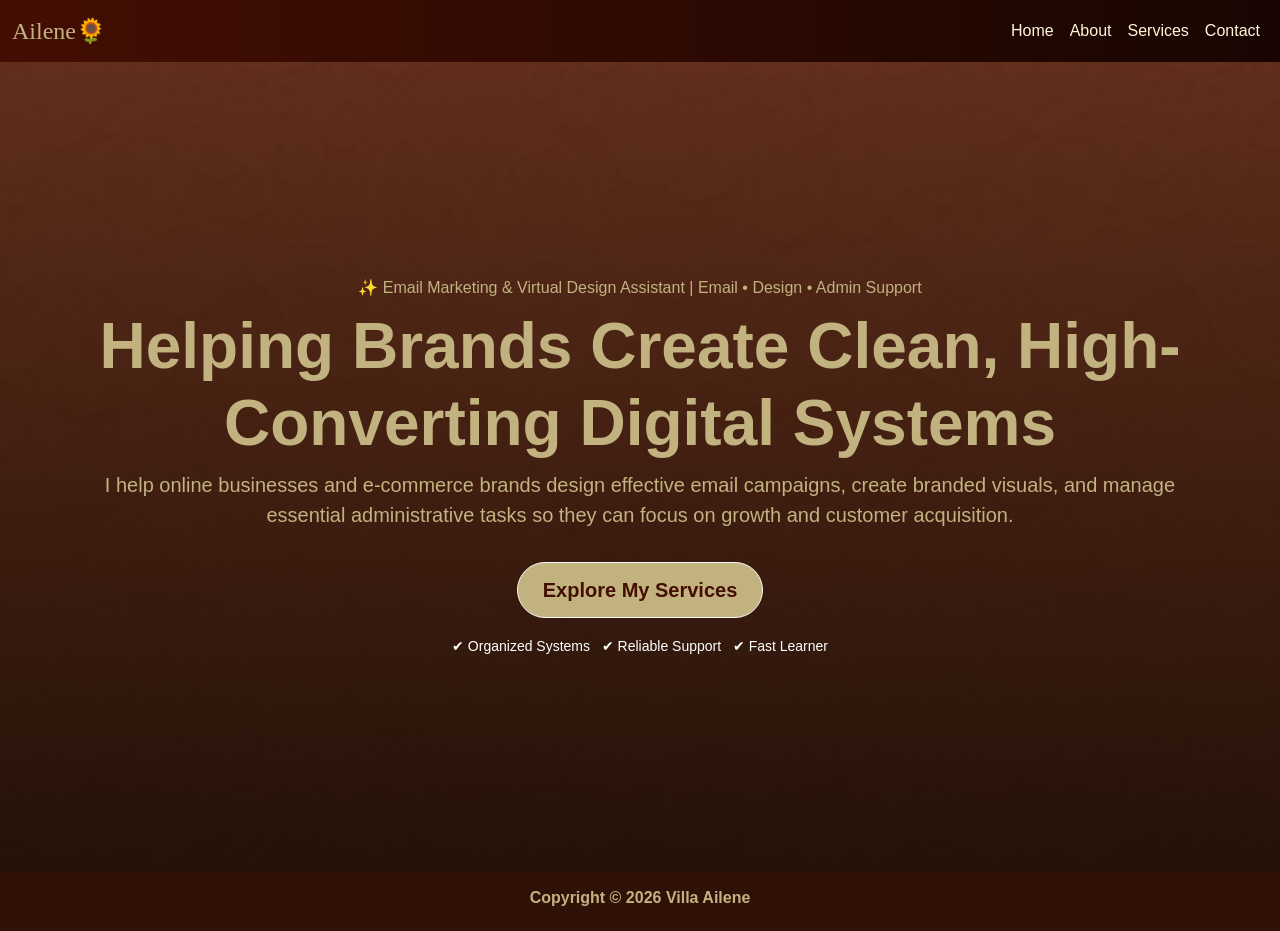
==== commit 0fb1c2bf: "Update index.html" ====
--- a/index.html
+++ b/index.html
@@ -34,9 +34,9 @@
    <!-- Hero Section -->
 <header class="hero d-flex align-items-center text-center text-white">
     <div class="container">
-        <p class="mb-2">✨ Virtual Assistant | Email • Calendar • Admin Support</p>
-        <h1 class="display-3 fw-bold">Helping You Stay Organized, Focused, and Stress-Free</h1>
-        <p class="lead">I help busy professionals manage emails, schedules, and daily administrative tasks so they can focus on growing their business and what matters most.</p>
+        <p class="mb-2">✨ Email Marketing & Virtual Design Assistant | Email • Design • Admin Support</p>
+        <h1 class="display-3 fw-bold">Helping Brands Create Clean, High-Converting Digital Systems</h1>
+        <p class="lead">I help online businesses and e-commerce brands design effective email campaigns, create branded visuals, and manage essential administrative tasks so they can focus on growth and customer acquisition.</p>
         <a href="services.html" class="btn btn-light btn-lg mt-3">Explore My Services</a>
         <div class="mt-3">
             <small>✔ Organized Systems &nbsp; ✔ Reliable Support &nbsp; ✔ Fast Learner</small>
